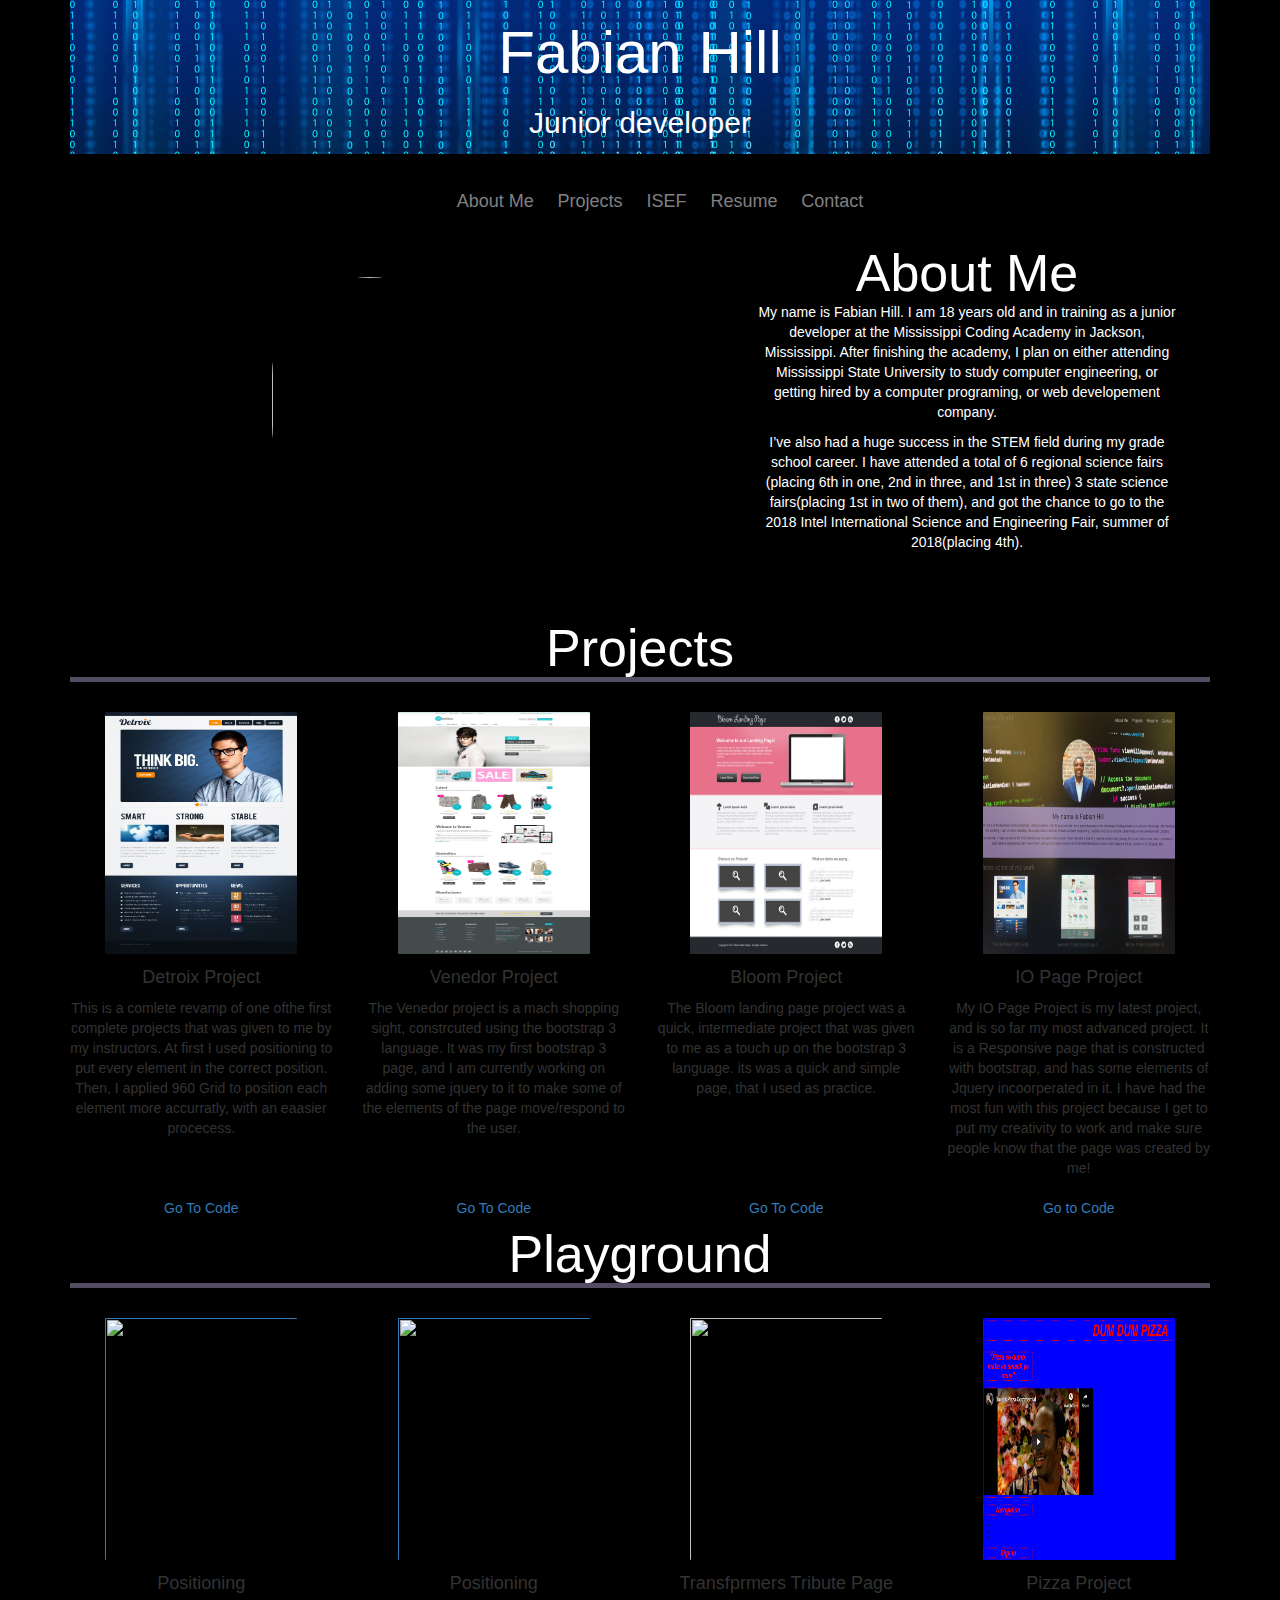
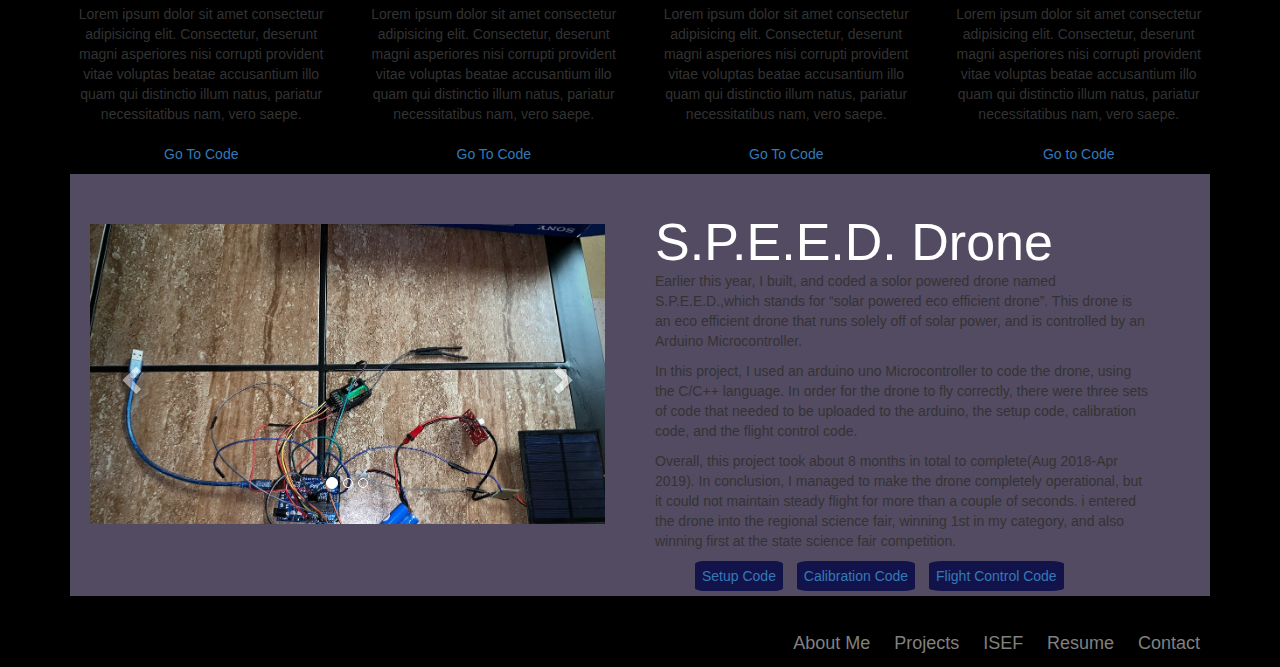
==== index.html @ cd764e79 "h" ====
<!DOCTYPE html>
<html lang="en">
<head>
    <meta charset="UTF-8">
    <meta name="viewport" content="width=device-width, initial-scale=1.0">
    <meta http-equiv="X-UA-Compatible" content="ie=edge">
    <link rel="stylesheet" href="css/bootstrap.css">
    <link rel="stylesheet" href="https://netdna.bootstrapcdn.com/bootstrap/3.0.3/css/bootstrap.min.css">
    <link rel="stylesheet" href="https://netdna.bootstrapcdn.com/bootstrap/3.0.3/css/bootstrap-theme.min.css">
    <script type="text/javascript" src="https://code.jquery.com/jquery.min.js"></script>
    <script src="https://netdna.bootstrapcdn.com/bootstrap/3.0.3/js/bootstrap.min.js"></script>
    <script src="https://code.jquery.com/jquery-3.4.1.min.js" integrity="sha256-CSXorXvZcTkaix6Yvo6HppcZGetbYMGWSFlBw8HfCJo="crossorigin="anonymous">
    </script>
    <script src="js'/app.js"></script>
    <link rel="stylesheet" href="css/style.css">
    <title>Document</title>
</head>
<body>
    <!-- intro -->
    <div class="container">
        <div class="intro">
            <div class="row">
                <div class="col-sm-12">
                    <h1>Fabian Hill</h1>
                    <h2>Junior developer</h2>
                </div>
            </div>
        </div>
    </div>
    <!--header-->
    <div class="container">
        <div class="header">
            <div class="row">
                <div class="col-sm-12">
                    <ul>
                        <li><a href="#about">About Me</a></li>
                        <li><a href="#projectsh1">Projects</a></li>
                        <li><a href="#myCarousel">ISEF</a></li>
                        <li><a href="https://docs.google.com/document/d/1kpeGFlbscaJWYB8HedLg3F4CzHNImVa1x8BKtoD-gSc/edit">Resume</a></li>
                        <li><a href="#footer">Contact</a></li>
                    </ul>
                </div> 
            </div>
        </div>
    </div>
    
    <!-- about -->
    <div class="container">
        <div class="about">
            <div class="row">
                <div class="col-sm-6">
                    <img class="img responsive" src="media/capturefabian.png" alt="">
                </div>
                <div class="col-sm-6">
                    <div class="bio">
                        <h2>About Me</h2>
                        <p>My name is Fabian Hill. I am 18 years old and in training as a junior developer at the Mississippi Coding Academy in Jackson, Mississippi. After finishing the academy, I plan on either attending Mississippi State University to study computer engineering, or getting hired by a computer programing, or web developement company.</p> 
                        <p>I’ve also had a huge success in the STEM field during my grade school career. I have attended a total of 6 regional science fairs (placing 6th in one, 2nd in three, and 1st in three) 3 state science fairs(placing 1st in two of them), and got the chance to go to the 2018 Intel International Science and Engineering Fair, summer of 2018(placing 4th).</p>
                    </div> 
                </div>
            </div>
        </div>
    </div>
    
    <!-- projects -->
    <div class="container">
        <div class="projectsh1">
            <div class="row">
                <div class="col-sm-12">
                    <h2> Projects </h2>
                </div>
            </div>
        </div>
    </div>
    <div class="container">
        <div class="projects">
            <div class="row">
                <div class="col-sm-3">
                    <div class="detroix">
                        <a href="https://github.com/DaltonHill0250/daltonhill0250.github.io/blob/master/media/fabian%20hill%20detriox/index.html"><img src="media/homepage (1).jpg" alt=""></a>
                        <h4 class="h41">Detroix Project </h4>
                        <p>This is a comlete revamp of one ofthe first complete projects that was given to me by my instructors. At first I used positioning to put every element in the correct position. Then, I applied 960 Grid to position each element more accurratly, with an eaasier procecess.
                        <br>
                        <br>
                        <br>
                        <br>
                        <a href="view-source:file:///F:/IO%20page/media/fabian%20hill%20detriox/index.html">Go To Code</a></p>
                    </div>
                </div>
                <div class="col-sm-3">
                    <div class="venedor">
                        <a href="file:///F:/IO%20page/media/Vender/index.html"><img src="media/venedor (4).jpg" alt=""></a>
                        <h4 class="h42">Venedor Project </h4>
                        <p>The Venedor project is a mach shopping sight, constrcuted using the bootstrap 3 language. It was my first bootstrap 3 page, and I am currently working on adding some jquery to it to make some of the elements of the page move/respond to the user.
                        <br>
                        <br>
                        <br>
                        <br>
                        <a href="">Go To Code</a></p>
                    </div>
                </div>
                <div class="col-sm-3">
                    <div class="bloom">
                        <a href="file:///C:/Users/MSCA/Desktop/lessons2/projects/Bloom/index.html"><img src="media/bloom.jpg" alt=""></a>
                        <h4 class="h43">Bloom Project </h4>
                        <p>The Bloom landing page project was a quick, intermediate project that was given to me as a touch up on the bootstrap 3 language. its was a quick and simple page, that I used as practice.
                        <br>
                        <br>
                        <br>
                        <br>
                        <br>
                        <br>
                        <a href="">Go To Code</a></p>
                    </div>
                </div>
                <div class="col-sm-3">
                    <div class="iopage">
                        <a href=""><img src="media/IOpagetemp.JPG" alt=""></a>
                        <h4 class="h44">IO Page Project </h4>
                        <p>My IO Page Project is my latest project, and is so far my most advanced project. It is a Responsive page that is constructed with bootstrap, and has some elements of Jquery incoorperated in it. I have had the most fun with this project because I get to put my creativity to work and make sure people know that the page was created by me!
                        <br>
                        <br>
                        <a href="view-source:file:///F:/IO%20page/index.html">Go to Code</a></p>
                    </div>
                </div>
            </div>
        </div>
    </div>
    <!-- playground -->
    <div class="container">
        <div class="playgroundh1">
            <div class="row">
                <div class="col-sm-12">
                    <h2> Playground </h2>
                </div>
            </div>
        </div>
    </div>
    <div class="container">
        <div class="playground">
            <div class="row">
                <div class="col-sm-3">
                    <div class="position1">
                        <a href=""><img src="media/positioning1.png" alt=""></a>
                        <h4 class="h31">Positioning </h4>
                        <p>Lorem ipsum dolor sit amet consectetur adipisicing elit. Consectetur, deserunt magni asperiores nisi corrupti provident vitae voluptas beatae accusantium illo quam qui distinctio illum natus, pariatur necessitatibus nam, vero saepe.
                        <br>
                        <br>
                        <a href="">Go To Code</a></p>
                    </div>
                </div>
                <div class="col-sm-3">
                    <div class="position2 ">
                        <a href=""><img src="media/positioning2.png" alt=""></a>
                        <h4 class="h32">Positioning </h4>
                        <p>Lorem ipsum dolor sit amet consectetur adipisicing elit. Consectetur, deserunt magni asperiores nisi corrupti provident vitae voluptas beatae accusantium illo quam qui distinctio illum natus, pariatur necessitatibus nam, vero saepe.
                        <br>
                        <br>
                        <a href="">Go To Code</a></p>
                    </div>
                </div>
                <div class="col-sm-3">
                    <div class="Transformers">
                        <a href="file:///F:/IO%20page/media/Transformers%20tribute/index.html"><img src="media/transformers.png" alt=""></a>
                        <h4 class="h33">Transfprmers Tribute Page</h4>
                        <p>Lorem ipsum dolor sit amet consectetur adipisicing elit. Consectetur, deserunt magni asperiores nisi corrupti provident vitae voluptas beatae accusantium illo quam qui distinctio illum natus, pariatur necessitatibus nam, vero saepe.
                        <br>
                        <br>
                        <a href="">Go To Code</a></p>
                    </div>
                </div>
                <div class="col-sm-3">
                    <div class="pizzap">
                        <a href=""><img src="media/Dumdum.png" alt=""></a>
                        <h4 class="h34">Pizza Project </h4>
                        <p>Lorem ipsum dolor sit amet consectetur adipisicing elit. Consectetur, deserunt magni asperiores nisi corrupti provident vitae voluptas beatae accusantium illo quam qui distinctio illum natus, pariatur necessitatibus nam, vero saepe.
                        <br>
                        <br>
                        <a href="">Go to Code</a></p>
                    </div>
                </div>
            </div>
        </div>
    </div>
    <!-- ISEF carousel -->
    <div class="container">
        <div class="carousel1">
            <div class="row">
                <div class="col-sm-6">
                    <div class="bs-example">
                        <div id="myCarousel" class="carousel slide" data-interval="6500" data-ride="carousel">
                            <!-- Carousel indicators -->
                            <ol class="carousel-indicators">
                                <li data-target="#myCarousel" data-slide-to="0" class="active"></li>
                                <li data-target="#myCarousel" data-slide-to="1"></li>
                                <li data-target="#myCarousel" data-slide-to="2"></li>
                            </ol>   
                            <!-- Carousel items -->
                            <div class="carousel-inner">
                                <div class="active item carousel-fade">
                                    <!-- <h2>Slide 1</h2> -->
                                    <img src="media/ISEFpics/isef1.jpg" alt="">
                                    <!-- <div class="carousel-caption">
                                        <h3>First slide label</h3>
                                        <p>Lorem ipsum dolor sit amet, consectetur adipiscing elit.</p>
                                    </div> -->
                                </div>
                                <div class="item carousel-fade">
                                    <!-- <h2>Slide 2</h2> -->
                                    <img src="media/ISEFpics/isef2.jpg" alt="">
                                    <!-- <div class="carousel-caption">
                                        <h3>Second slide label</h3>
                                        <p>Aliquam sit amet gravida nibh, facilisis gravida odio.</p>
                                    </div> -->
                                </div>
                                <div class="item carousel-fade">
                                    <!-- <h2>Slide 3</h2> -->
                                    <img src="media/ISEFpics/isef3.jpg" alt="">
                                    <!-- <div class="carousel-caption">
                                        <h3>Third slide label</h3>
                                        <p>Praesent commodo cursus magna, vel scelerisque nisl consectetur.</p>
                                    </div> -->
                                </div>
                                <div class="item carousel-fade">
                                <!-- <h2>Slide 3</h2> -->
                                    <img src="media/ISEFpics/isef4.jpg" alt="">
                                    <!-- <div class="carousel-caption">
                                        <h3>Third slide label</h3>
                                        <p>Praesent commodo cursus magna, vel scelerisque nisl consectetur.</p>
                                    </div> -->
                                </div>
                            </div>
                            <!-- Carousel nav -->
                            <a class="carousel-control left" href="#myCarousel" data-slide="prev">
                                <span class="glyphicon glyphicon-chevron-left"></span>
                                </a>
                                <a class="carousel-control right" href="#myCarousel" data-slide="next">
                                <span class="glyphicon glyphicon-chevron-right"></span>
                            </a>
                        </div>
                    </div> 
                </div>
                <div class="col-sm-6">
                    <div class="isefp">
                        <h2>S.P.E.E.D. Drone</h2>
                        <p>Earlier this year, I built, and coded a solor powered drone named S.P.E.E.D.,which stands for “solar powered eco efficient drone”. This drone is an eco efficient drone that runs solely off of solar power, and is controlled by an Arduino Microcontroller.</p> 
                        <p>In this project, I used an arduino uno Microcontroller to code the drone, using the C/C++ language. In order for the drone to fly correctly, there were three sets of code that needed to be uploaded to the arduino, the setup code, calibration code, and the flight control code.</p>
                        <p>Overall, this project took about 8 months in total to complete(Aug 2018-Apr 2019). In conclusion, I managed to make the drone completely operational, but it could not maintain steady flight for more than a couple of seconds. i entered the drone into the regional science fair, winning 1st in my category, and also winning first at the state science fair competition.</p>
                        <div class="isefcode">
                            <ul>
                                <li><a href="http://">Setup Code</a></li>
                                <li><a href="http://">Calibration Code</a></li>
                                <li><a href="http://">Flight Control Code</a></li>
                            </ul>
                        </div>
                    </div>
                </div>
            </div>
        </div>
    </div>
    <!-- footer -->
    <div class="container">
        <div class="footer">
            <div class="row">
                <div class="col-sm-6">

                </div>
                <div class="col-sm-6">
                    <ul>
                        <li><a href="#about">About Me</a></li>
                        <li><a href="#projectsh1">Projects</a></li>
                        <li><a href="#myCarousel">ISEF</a></li>
                        <li><a href="https://docs.google.com/document/d/1kpeGFlbscaJWYB8HedLg3F4CzHNImVa1x8BKtoD-gSc/edit">Resume</a></li>
                        <li><a href="#footer">Contact</a></li>
                    </ul>
                </div> 
            </div>
        </div>
    </div>
</body>
</html>
---- css/style.css ----
body{
    background: #000;
}
h2{
    margin: 0;     
    color: #fff;
    padding-top: 90px;
    font-size: 52px;
    font-family: "trebuchet ms", sans-serif;    
}
.intro{
    background-image: url("../media/iopic.jpg");
    text-align: center;
}
.intro h1{
    font-family: "trebuchet ms", sans-serif;
    color: #fff;
    font-size: 60px;
}
.intro h2{
    font-family: "trebuchet ms", sans-serif;
    color: #fff;
    font-size: 30px;
    padding-top: 10px;
    padding-bottom: 15px;
}
.header{
    background: black;
    width: 100%;
}
.header ul{
    list-style: none;
    margin-top: 35px;
    /* float: right; */
    text-align: center;
}
.header li{
    display: inline; 
    text-decoration: none;
    padding: 10px;
    color: grey;
    font-size: 18px;
}
.header a{
    color: grey;
}

.about img{
    width: 200px;
    height: 250px;
    margin-top: 50px;
    border: black solid 2px;
    border-radius: 215px;
    margin-left: 200px;
}
.about {
    background-image: url("../media/program.jpg");
    width: 100%;
    height: auto;
    color: #fff;
}
.about h2{
    padding-top: 20px;
}
.about a{
    text-decoration: none;
    border: 5px;
    background-color: rgb(19, 19, 75);
    border-radius: 10%;
    padding: 7px;
}
.bio{
    background: #000;
    text-align: center;
    margin-left: 99px;
    border-radius: 4px;
    padding-right: 30px;
}

/* Projects */

.projectsh1{
    background: #000;
    text-align: center;
    border-bottom: #534B62 solid 5px;
    margin-top: 60px;
}
.projectsh1 h2{
    margin-top: -92px;
}
.projects{
    background: black;
    padding-top: 26px;
}
.projects img{
    width: 200px;
    height: 250px;
    border: black solid 4px;
    border-radius: 5px;
    transition: transform .2s;
    text-align: center;
}
.projects img:hover{
    transform: scale(1.1);
}
.detroix{
    /* height: auto; */
    transition: all 2s ease-in-out;
    text-align: center;
}
.detroix p{
    /* visibility: hidden; */
}
.goodbye1{
    width: 200px;
    /* height: auto; */
    visibility: visible;
    text-align: center;
}
.goodbye1 p{
    visibility: visible;
}
.goodbye1 a{
    text-decoration: none;
    border: 5px;
    background-color: rgb(19, 19, 75);
    border-radius: 10%;
    padding: 7px;
}
.venedor{
    /* height: auto; */
    transition: all 2s ease-in-out;
    text-align: center;
}
.venedor p{
    /* visibility: hidden; */
}
.goodbye2{
    width: 200px;
    /* height: auto; */
    /* visibility: visible; */
    text-align: center;
}
.goodbye2 p{
    /* visibility: visible; */
}
.goodbye2 a{
    text-decoration: none;
    border: 5px;
    background-color: rgb(19, 19, 75);
    border-radius: 10%;
    padding: 7px;
}
.bloom{
    /* height: auto; */
    transition: all 2s ease-in-out;
    text-align: center;
}
.bloom p{
    /* visibility: hidden; */
}
.goodbye3{
    width: 200px;
    /* height: auto; */
    visibility: visible;
    text-align: center;
}
.goodbye3 p{
    visibility: visible;
}
.goodbye3 a{
    text-decoration: none;
    border: 5px;
    background-color: rgb(19, 19, 75);
    border-radius: 10%;
    padding: 7px;
}
.iopage{
    /* height: auto; */
    transition: all 2s ease-in-out;
    text-align: center;
}
.iopage p{
    /* visibility: hidden; */
}
.goodbye4{
    width: 200px;
    /* height: auto; */
    visibility: visible;
    text-align: center;
}
.goodbye4 p{
    visibility: visible;
}
.goodbye4 a{
    text-decoration: none;
    border: 5px;
    background-color: rgb(19, 19, 75);
    border-radius: 10%;
    padding: 7px;
}

/* Playground */

.playgroundh1{
    background: #000;
    text-align: center;
    border-bottom: #534B62 solid 5px;
}
.playgroundh1 h2{
    margin-top: -92px;
}
.playground img{
    width: 200px;
    height: 250px;
    border: black solid 4px;
    border-radius: 5px;
    transition: transform .2s;
    text-align: center;
}
.playground img:hover{
    transform: scale(1.1);
}
.playground{
    background: black;
    padding-top: 26px;
}
.position1{
    transition: all 2s ease-in-out;
    text-align: center;
}
.position1 p{
    /* visibility: hidden; */
}
.hello1{
    width: 200px;
    height: auto;
    visibility: visible;
    text-align: center;
}
.hello1 p{
    visibility: visible;
}
.hello1 a{
    text-decoration: none;
    border: 5px;
    background-color: rgb(19, 19, 75);
    border-radius: 10%;
    padding: 7px;
}
.position2{
    height: auto;
    transition: all 2s ease-in-out;
    text-align: center;
}
.position2 p{
    /* visibility: hidden; */
}
.hello2{
    width: 200px;
    height: auto;
    visibility: visible;
    text-align: center;
}
.hello2 p{
    visibility: visible;
}
.hello2 a{
    text-decoration: none;
    border: 5px;
    background-color: rgb(19, 19, 75);
    border-radius: 10%;
    padding: 7px;
}
.Transformers{
    height: auto;
    transition: all 2s ease-in-out;
    text-align: center;
}
.Transformers p{
    /* visibility: hidden; */
}
.hello3{
    width: 200px;
    height: auto;
    visibility: visible;
    text-align: center;
}
.hello3 p{
    visibility: visible;
}
.hello3 a{
    text-decoration: none;
    border: 5px;
    background-color: rgb(19, 19, 75);
    border-radius: 10%;
    padding: 7px;
}
.pizzap{
    height: auto;
    transition: all 2s ease-in-out;
    text-align: center;
}
.pizzap p{
    /* visibility: hidden; */
}
.hello4{
    width: 200px;
    height: auto;
    visibility: visible;
    text-align: center;
}
.hello4 p{
    visibility: visible;
}
.hello4 a{
    text-decoration: none;
    border: 5px;
    background-color: rgb(19, 19, 75);
    border-radius: 10%;
    padding: 7px;
}

/* ISEF Carousel */

.carousel1{
    background: #534B62;
}
.carousel1 h2{
    margin-top: -50px;
}
.carousel-inner img{
    width: 520px;
    height: 320px;
}
.item{
    background: white;    
    text-align: center;
    height: 300px !important;
}
.carousel{
    margin-top: 50px;
}
.bs-example{
    margin: 20px;
    height: 320px;
}
.carousel.carousel-fade .item {
  opacity:0;
  filter: alpha(opacity=0); /* ie fix */
}
.carousel.carousel-fade .active.item {
    opacity:1;
    filter: alpha(opacity=100); /* ie fix */
}
.isefp{
    margin-right: 60px;
}
.isefp a{
    text-decoration: none;
    border: 5px;
    background-color: rgb(19, 19, 75);
    border-radius: 10%;
    padding: 7px;
}
.isefp ul{
    list-style: none;
    margin-top: 15px;
}
.isefp li{
    display: inline;
    margin-right: 10px;
}
/* footer */
.footer{
    background: black;
    width: 100%;
}
.footer ul{
    list-style: none;
    margin-top: 35px;
    float: right;
}
.footer li{
    display: inline; 
    text-decoration: none;
    padding: 10px;
    color: grey;
    font-size: 18px;
}
.footer a{
    color: grey;
}
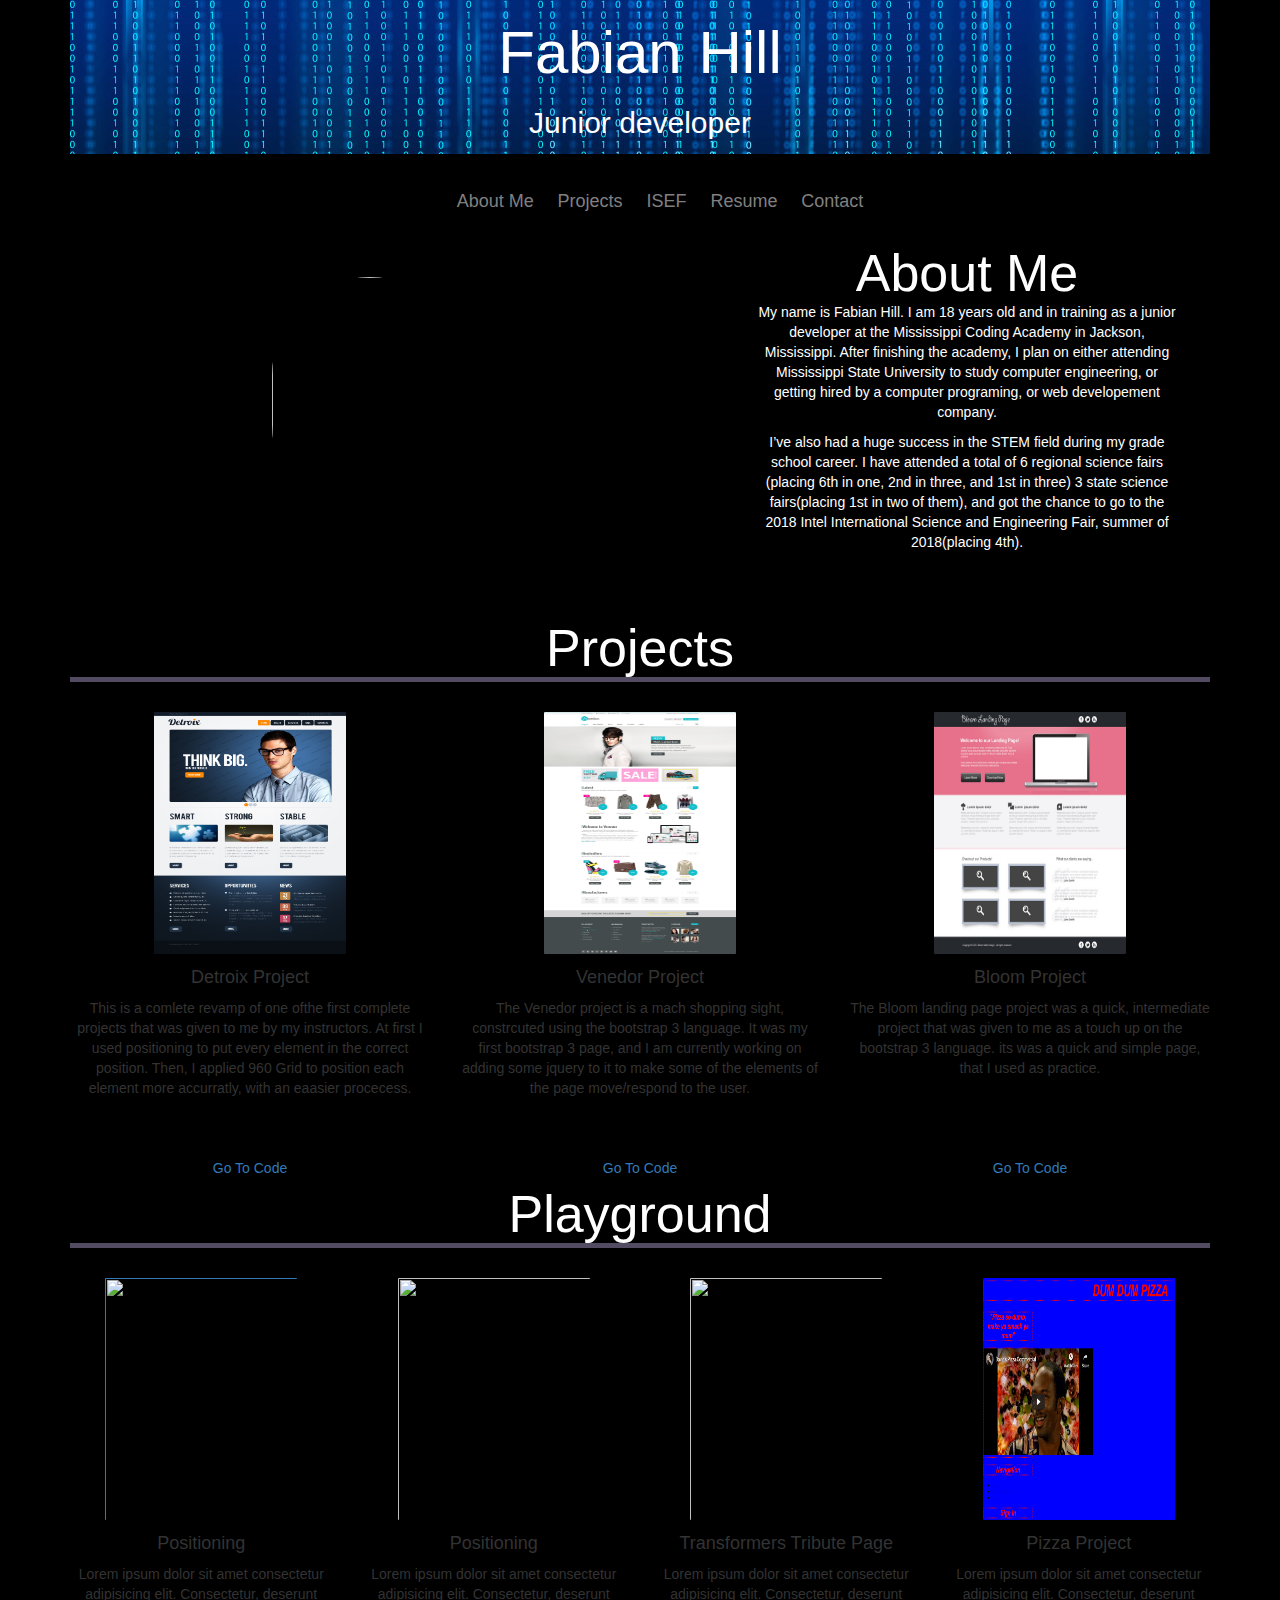
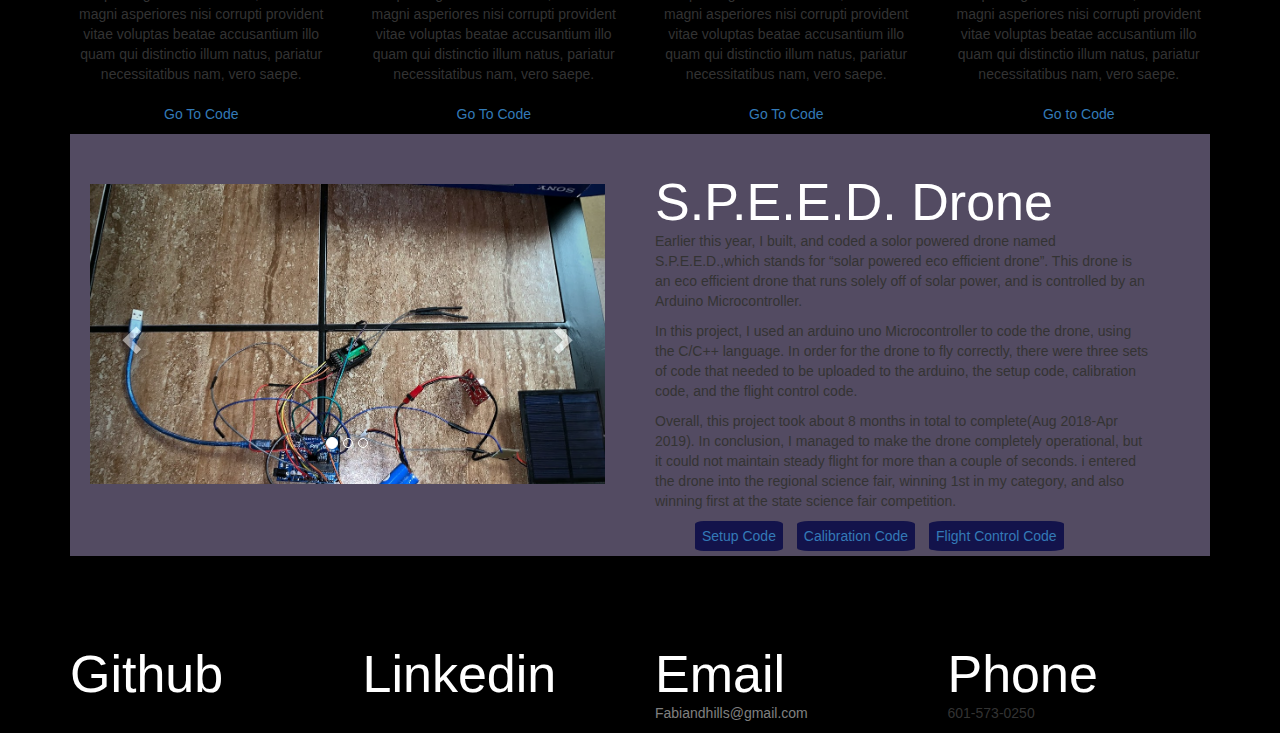
==== commit e03f0d12: "Update index.html" ====
--- a/index.html
+++ b/index.html
@@ -46,10 +46,10 @@
     
     <!-- about -->
     <div class="container">
-        <div class="about">
-            <div class="row">
-                <div class="col-sm-6">
-                    <img class="img responsive" src="media/capturefabian.png" alt="">
+        <div class="about" id="about">
+            <div class="row">
+                <div class="col-sm-6">
+                    <img class="img responsive" src="media/Capturefabian.PNG" alt="">
                 </div>
                 <div class="col-sm-6">
                     <div class="bio">
@@ -64,7 +64,7 @@
     
     <!-- projects -->
     <div class="container">
-        <div class="projectsh1">
+        <div class="projectsh1" id="projectsh1">
             <div class="row">
                 <div class="col-sm-12">
                     <h2> Projects </h2>
@@ -75,31 +75,31 @@
     <div class="container">
         <div class="projects">
             <div class="row">
-                <div class="col-sm-3">
+                <div class="col-sm-4">
                     <div class="detroix">
-                        <a href="https://github.com/DaltonHill0250/daltonhill0250.github.io/blob/master/media/fabian%20hill%20detriox/index.html"><img src="media/homepage (1).jpg" alt=""></a>
+                        <a href="file:///D:/IO%20page/media/fabian%20hill%20detriox/index.html"><img src="media/homepage (1).jpg" alt=""></a>
                         <h4 class="h41">Detroix Project </h4>
                         <p>This is a comlete revamp of one ofthe first complete projects that was given to me by my instructors. At first I used positioning to put every element in the correct position. Then, I applied 960 Grid to position each element more accurratly, with an eaasier procecess.
                         <br>
                         <br>
                         <br>
                         <br>
-                        <a href="view-source:file:///F:/IO%20page/media/fabian%20hill%20detriox/index.html">Go To Code</a></p>
-                    </div>
-                </div>
-                <div class="col-sm-3">
+                        <a href="https://github.com/DaltonHill0250/daltonhill0250.github.io/blob/master/media/fabian%20hill%20detriox/index.html">Go To Code</a></p>
+                    </div>
+                </div>
+                <div class="col-sm-4">
                     <div class="venedor">
-                        <a href="file:///F:/IO%20page/media/Vender/index.html"><img src="media/venedor (4).jpg" alt=""></a>
+                        <a href="file:///D:/IO%20page/media/Vender/index.html"><img src="media/venedor (4).jpg" alt=""></a>
                         <h4 class="h42">Venedor Project </h4>
                         <p>The Venedor project is a mach shopping sight, constrcuted using the bootstrap 3 language. It was my first bootstrap 3 page, and I am currently working on adding some jquery to it to make some of the elements of the page move/respond to the user.
                         <br>
                         <br>
                         <br>
                         <br>
-                        <a href="">Go To Code</a></p>
-                    </div>
-                </div>
-                <div class="col-sm-3">
+                        <a href="https://github.com/DaltonHill0250/daltonhill0250.github.io/blob/master/media/Vender/index.html">Go To Code</a></p>
+                    </div>
+                </div>
+                <div class="col-sm-4">
                     <div class="bloom">
                         <a href="file:///C:/Users/MSCA/Desktop/lessons2/projects/Bloom/index.html"><img src="media/bloom.jpg" alt=""></a>
                         <h4 class="h43">Bloom Project </h4>
@@ -109,18 +109,7 @@
                         <br>
                         <br>
                         <br>
-                        <br>
-                        <a href="">Go To Code</a></p>
-                    </div>
-                </div>
-                <div class="col-sm-3">
-                    <div class="iopage">
-                        <a href=""><img src="media/IOpagetemp.JPG" alt=""></a>
-                        <h4 class="h44">IO Page Project </h4>
-                        <p>My IO Page Project is my latest project, and is so far my most advanced project. It is a Responsive page that is constructed with bootstrap, and has some elements of Jquery incoorperated in it. I have had the most fun with this project because I get to put my creativity to work and make sure people know that the page was created by me!
-                        <br>
-                        <br>
-                        <a href="view-source:file:///F:/IO%20page/index.html">Go to Code</a></p>
+                        <a href="">Go To Code</a></p>
                     </div>
                 </div>
             </div>
@@ -151,7 +140,7 @@
                 </div>
                 <div class="col-sm-3">
                     <div class="position2 ">
-                        <a href=""><img src="media/positioning2.png" alt=""></a>
+                        <a href="file:///D:/IO%20page/media/position%20thingy%20-%20Copy/position.html"><img src="media/positioning2.png" alt=""></a>
                         <h4 class="h32">Positioning </h4>
                         <p>Lorem ipsum dolor sit amet consectetur adipisicing elit. Consectetur, deserunt magni asperiores nisi corrupti provident vitae voluptas beatae accusantium illo quam qui distinctio illum natus, pariatur necessitatibus nam, vero saepe.
                         <br>
@@ -161,8 +150,8 @@
                 </div>
                 <div class="col-sm-3">
                     <div class="Transformers">
-                        <a href="file:///F:/IO%20page/media/Transformers%20tribute/index.html"><img src="media/transformers.png" alt=""></a>
-                        <h4 class="h33">Transfprmers Tribute Page</h4>
+                        <a href="file:///D:/IO%20page/media/Transformers%20tribute/index.html"><img src="media/transformers.png" alt=""></a>
+                        <h4 class="h33">Transformers Tribute Page</h4>
                         <p>Lorem ipsum dolor sit amet consectetur adipisicing elit. Consectetur, deserunt magni asperiores nisi corrupti provident vitae voluptas beatae accusantium illo quam qui distinctio illum natus, pariatur necessitatibus nam, vero saepe.
                         <br>
                         <br>
@@ -171,7 +160,7 @@
                 </div>
                 <div class="col-sm-3">
                     <div class="pizzap">
-                        <a href=""><img src="media/Dumdum.png" alt=""></a>
+                        <a href="file:///D:/IO%20page/media/pizza%20site/index.html"><img src="media/Dumdum.png" alt=""></a>
                         <h4 class="h34">Pizza Project </h4>
                         <p>Lorem ipsum dolor sit amet consectetur adipisicing elit. Consectetur, deserunt magni asperiores nisi corrupti provident vitae voluptas beatae accusantium illo quam qui distinctio illum natus, pariatur necessitatibus nam, vero saepe.
                         <br>
@@ -248,9 +237,9 @@
                         <p>Overall, this project took about 8 months in total to complete(Aug 2018-Apr 2019). In conclusion, I managed to make the drone completely operational, but it could not maintain steady flight for more than a couple of seconds. i entered the drone into the regional science fair, winning 1st in my category, and also winning first at the state science fair competition.</p>
                         <div class="isefcode">
                             <ul>
-                                <li><a href="http://">Setup Code</a></li>
-                                <li><a href="http://">Calibration Code</a></li>
-                                <li><a href="http://">Flight Control Code</a></li>
+                                <li><a href="https://docs.google.com/document/d/1ARp4bcYpcsj_dMBmJ3MS6dVJRO1PR6Y65QS1MWsZ1dc/edit">Setup Code</a></li>
+                                <li><a href="https://docs.google.com/document/d/1-466TBfXF3A77fK6z-oEbFVr-IbDLrxrh1lDw_gVhGw/edit">Calibration Code</a></li>
+                                <li><a href="https://docs.google.com/document/d/1s_mc_hoX7ewliRHkwKsy3TyjYy6guhFun5hZiNlCnIM/edit">Flight Control Code</a></li>
                             </ul>
                         </div>
                     </div>
@@ -262,20 +251,22 @@
     <div class="container">
         <div class="footer">
             <div class="row">
-                <div class="col-sm-6">
-
-                </div>
-                <div class="col-sm-6">
-                    <ul>
-                        <li><a href="#about">About Me</a></li>
-                        <li><a href="#projectsh1">Projects</a></li>
-                        <li><a href="#myCarousel">ISEF</a></li>
-                        <li><a href="https://docs.google.com/document/d/1kpeGFlbscaJWYB8HedLg3F4CzHNImVa1x8BKtoD-gSc/edit">Resume</a></li>
-                        <li><a href="#footer">Contact</a></li>
-                    </ul>
-                </div> 
+                <div class="col-sm-3">
+                    <a href="https://github.com/DaltonHill0250"><h2>Github</h2></a>
+                </div>
+                <div class="col-sm-3">
+                    <a href="https://www.linkedin.com/in/fabian-hill-b0baab189/"><h2>Linkedin</h2></a>
+                </div>
+                <div class="col-sm-3">
+                    <h2>Email</h2>
+                    <a href="">Fabiandhills@gmail.com</a>
+                </div>
+                <div class="col-sm-3">
+                    <h2>Phone</h2>
+                    <p>601-573-0250</p>
+                </div>
             </div>
         </div>
     </div>
 </body>
-</html>+</html>
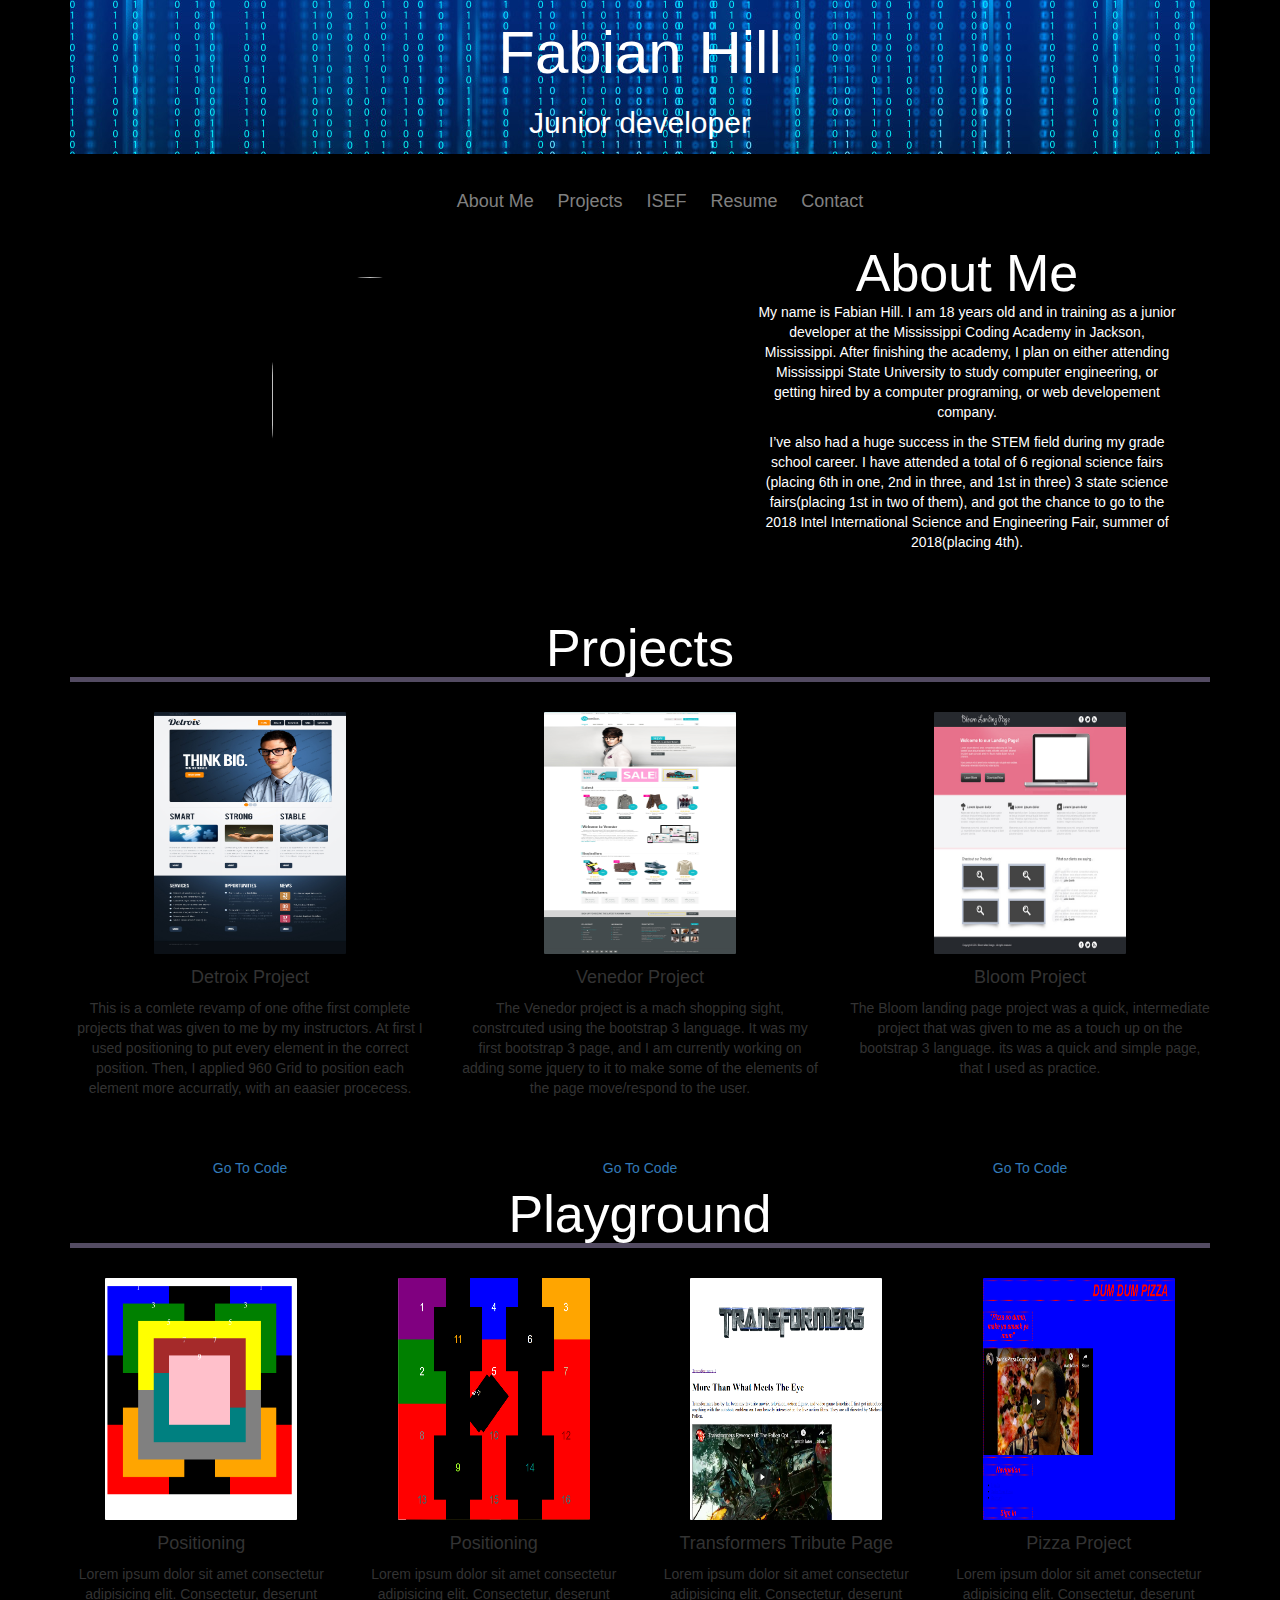
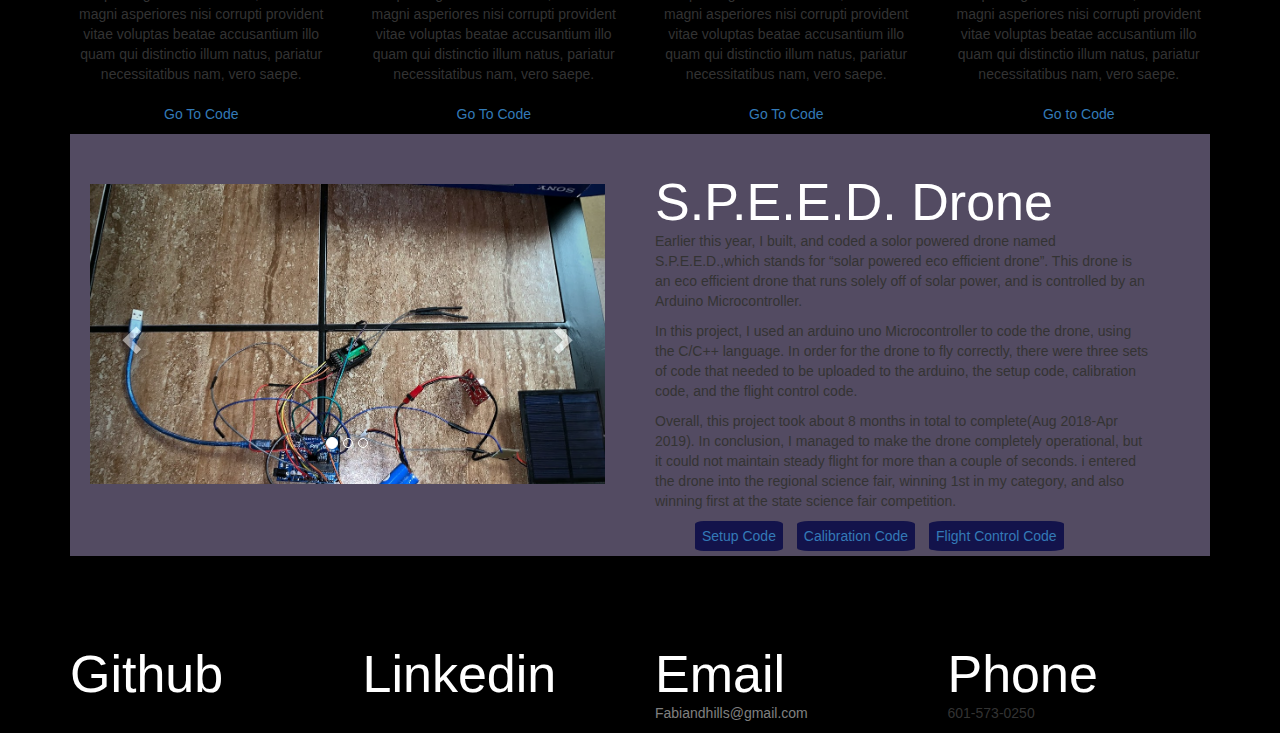
==== commit 29f1eda3: "Update index.html" ====
--- a/index.html
+++ b/index.html
@@ -130,7 +130,7 @@
             <div class="row">
                 <div class="col-sm-3">
                     <div class="position1">
-                        <a href=""><img src="media/positioning1.png" alt=""></a>
+                        <a href=""><img src="media/Positioning1.png" alt=""></a>
                         <h4 class="h31">Positioning </h4>
                         <p>Lorem ipsum dolor sit amet consectetur adipisicing elit. Consectetur, deserunt magni asperiores nisi corrupti provident vitae voluptas beatae accusantium illo quam qui distinctio illum natus, pariatur necessitatibus nam, vero saepe.
                         <br>
@@ -140,7 +140,7 @@
                 </div>
                 <div class="col-sm-3">
                     <div class="position2 ">
-                        <a href="file:///D:/IO%20page/media/position%20thingy%20-%20Copy/position.html"><img src="media/positioning2.png" alt=""></a>
+                        <a href="file:///D:/IO%20page/media/position%20thingy%20-%20Copy/position.html"><img src="media/Positioning2.PNG" alt=""></a>
                         <h4 class="h32">Positioning </h4>
                         <p>Lorem ipsum dolor sit amet consectetur adipisicing elit. Consectetur, deserunt magni asperiores nisi corrupti provident vitae voluptas beatae accusantium illo quam qui distinctio illum natus, pariatur necessitatibus nam, vero saepe.
                         <br>
@@ -150,7 +150,7 @@
                 </div>
                 <div class="col-sm-3">
                     <div class="Transformers">
-                        <a href="file:///D:/IO%20page/media/Transformers%20tribute/index.html"><img src="media/transformers.png" alt=""></a>
+                        <a href="file:///D:/IO%20page/media/Transformers%20tribute/index.html"><img src="media/Transformers.png" alt=""></a>
                         <h4 class="h33">Transformers Tribute Page</h4>
                         <p>Lorem ipsum dolor sit amet consectetur adipisicing elit. Consectetur, deserunt magni asperiores nisi corrupti provident vitae voluptas beatae accusantium illo quam qui distinctio illum natus, pariatur necessitatibus nam, vero saepe.
                         <br>
